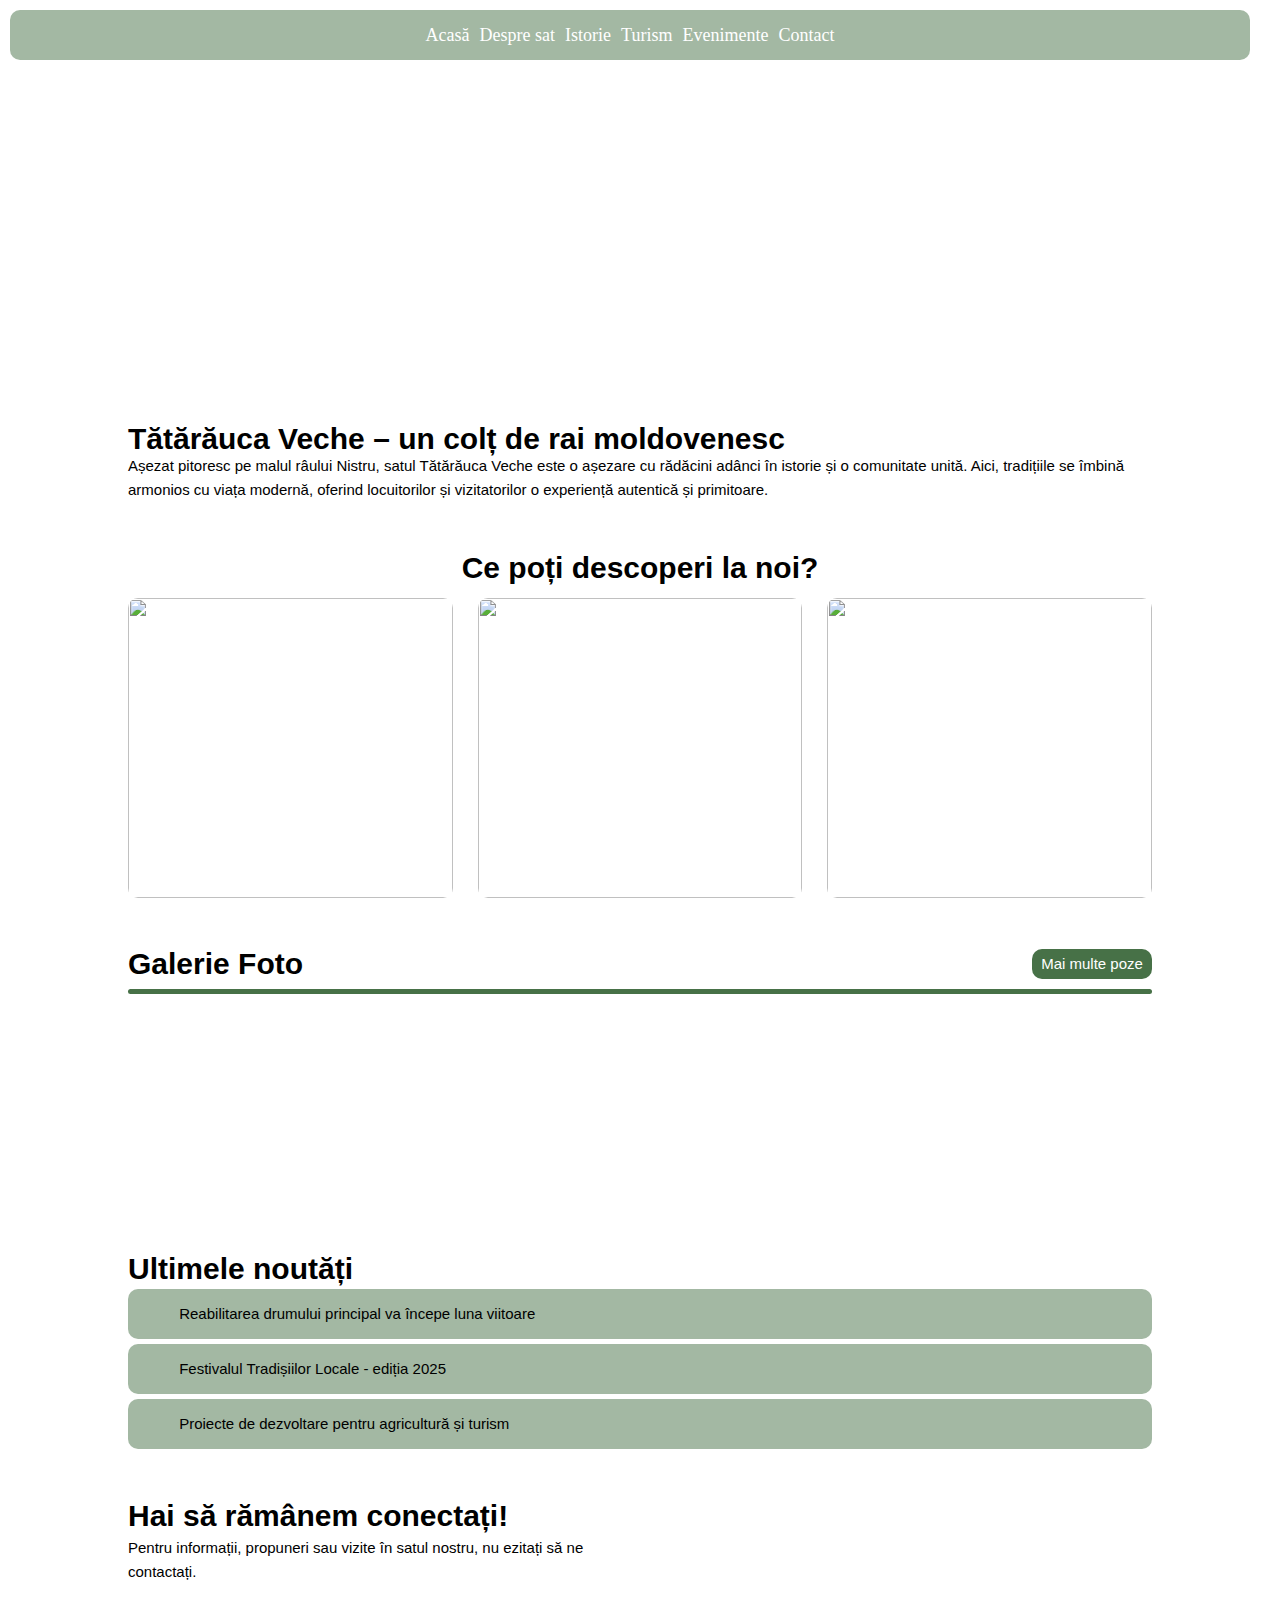
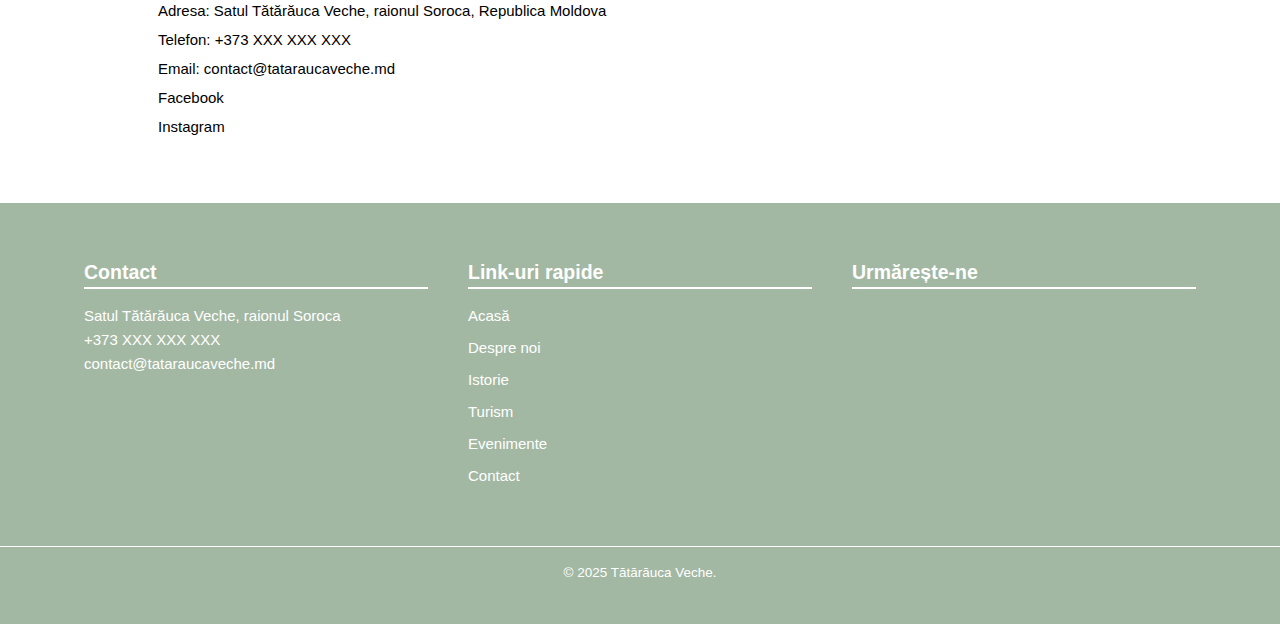
==== index.html @ 6225f048 "Add files via upload" ====
<!DOCTYPE html>
<html lang="en">

<head>
    <meta charset="UTF-8">
    <meta name="viewport" content="width=device-width, initial-scale=1.0">
    <title>Tătărăuca Veche</title>

    <meta name="keywords"
        content="Tătărăuca Veche,web developer, proiecte,  website,website de prezentare, aplicatie" />
    <meta name="description" content="Tătărăuca Veche. Un sat cu tradiție, istorie și peisaje de poveste." />
    <meta name="author" content="Cujba Ruxanda" />
    <meta name="robots" content="index,follow" />

    <script src="https://kit.fontawesome.com/8a1f01fb65.js" crossorigin="anonymous"></script>
    <link rel="stylesheet" href="style.css">
    <script src="js/galerie.js" defer></script>
    <script src="js/hamburgher.js" defer></script>
</head>

<body>
    <nav>
        <div class="lincuri">
            <a href="index.html">Acasă</a>
            <a href="pagini/despre.html">Despre sat</a>
            <a href="pagini/istorie.html">Istorie</a>
            <a href="pagini/turism.html">Turism</a>
            <a href="pagini/evenimente.html">Evenimente</a>
            <a href="pagini/contacte.html">Contact</a>
        </div>
    </nav>

    <i class="icon-meniu fa-solid fa-bars"></i>

    <div class="hamburgher">
        <a href="index.html">Acasă</a>
        <a href="pagini/despre.html">Despre sat</a>
        <a href="pagini/istorie.html">Istorie</a>
        <a href="pagini/turism.html">Turism</a>
        <a href="pagini/evenimente.html">Evenimente</a>
        <a href="pagini/contacte.html">Contact</a>
    </div>
    <header>
        <div class="content">
            <h1>Tătărăuca Veche</h1>
            <p>Un sat cu tradiție, istorie și peisaje de poveste.</p>
        </div>
    </header>
    <main>
        <section class="despre-mic">
            <h1>Tătărăuca Veche – un colț de rai moldovenesc</h1>
            <p>Așezat pitoresc pe malul râului Nistru, satul Tătărăuca Veche este o așezare cu rădăcini adânci în
                istorie și o comunitate unită. Aici, tradițiile se îmbină armonios cu viața modernă, oferind
                locuitorilor și vizitatorilor o experiență autentică și primitoare.</p>
        </section>

        <section class="descoperiri">
            <h2>Ce poți descoperi la noi?</h2>
            <div class="card-group">
                <div class="card">
                    <img src="imagini/tatarauca 1.jpg">
                    <div class="layer"></div>
                    <div class="info">
                        <h3>Natură și peisaje pitorești</h3>
                        <p>Colinele verzi, pădurile și apele liniștite ale Nistrului îți oferă un refugiu perfect din
                            agitația orașului.</p>
                    </div>
                </div>
                <div class="card">
                    <img src="imagini/tatarauca 2.jpg">
                    <div class="layer"></div>
                    <div class="info">
                        <h3>Istorie și tradiții</h3>
                        <p>De la biserici vechi la povești ale localnicilor, descoperă trecutul autentic al satului.</p>
                    </div>
                </div>
                <div class="card">
                    <img src="imagini/tatarauca 3.jpg">
                    <div class="layer"></div>
                    <div class="info">
                        <h3>Evenimente locale</h3>
                        <p>Festivaluri tradiționale, sărbători religioase și târguri cu produse artizanale.</p>
                    </div>
                </div>
            </div>
        </section>

        <section class="mini-poze">
            <div class="text">
                <h2>Galerie Foto</h2>
                <a href="pages/galerie.html">
                    <div class="buton">Mai multe poze</div>
                </a>
            </div>
            <div class="linie"></div>
            <div class="foto">
                <div class="img unu"></div>
                <div class="img doi"></div>
                <div class="img trei"></div>
            </div>
        </section>

        <section class="mini-noutati">
            <h1>Ultimele noutăți</h1>
            <div class="putine-noutati">
                <div class="noutate">
                    <p>Reabilitarea drumului principal va începe luna viitoare</p>
                </div>
                <div class="noutate">
                    <p>Festivalul Tradișiilor Locale - ediția 2025</p>
                </div>
                <div class="noutate">
                    <p>Proiecte de dezvoltare pentru agricultură și turism</p>
                </div>
            </div>
        </section>

        <section class="mini-contacte">
            <div class="text">
                <h1>Hai să rămânem conectați!</h1>
                <p class="paragraf">Pentru informații, propuneri sau vizite în satul nostru, nu ezitați să ne
                    contactați.</p>
                <div class="lincuri">
                    <div class="lincik">
                        <i class="fa-solid fa-location-dot"></i>
                        <p>Adresa: Satul Tătărăuca Veche, raionul Soroca, Republica Moldova</p>
                    </div>
                    <div class="lincik">
                        <i class="fa-solid fa-phone"></i>
                        <p>Telefon: +373 XXX XXX XXX</p>
                    </div>
                    <div class="lincik">
                        <i class="fa-solid fa-envelope"></i>
                        <p>Email: contact@tataraucaveche.md</p>
                    </div>
                    <div class="lincik">
                        <i class="fa-brands fa-facebook"></i>
                        <p>Facebook</p>
                    </div>
                    <div class="lincik">
                        <i class="fa-brands fa-instagram"></i>
                        <p>Instagram</p>
                    </div>
                </div>
            </div>
            <div class="maps">
                <iframe class="harta"
                    src="https://www.google.com/maps/embed?pb=!1m18!1m12!1m3!1d11425.869290821589!2d27.980781533519604!3d48.29729653027212!2m3!1f0!2f0!3f0!3m2!1i1024!2i768!4f13.1!3m3!1m2!1s0x40cccc48eeb75fd9%3A0x123fc415b778c3e!2zVMSDdMSDcsSDdWNhIFZlY2hlLCBNb2xkb3Zh!5e1!3m2!1sen!2s!4v1740412046272!5m2!1sen!2s"
                    style="border:0;" allowfullscreen="" loading="lazy"
                    referrerpolicy="no-referrer-when-downgrade"></iframe>
            </div>
        </section>
    </main>

    <div id="imageModal">
        <button id="prevBtn"><i class="fa-solid fa-chevron-left"></i></button>
        <img id="modalImage" src="" alt="Imagine mare">
        <button id="nextBtn"><i class="fa-solid fa-chevron-right"></i></button>
    </div>

    <footer>
        <div class="footer-container">
            <div class="footer-section">
                <h3>Contact</h3>
                <p>Satul Tătărăuca Veche, raionul Soroca</p>
                <p>+373 XXX XXX XXX</p>
                <p>contact@tataraucaveche.md</p>
            </div>

            <div class="footer-section">
                <h3>Link-uri rapide</h3>
                <ul>
                    <li><a href="index.html">Acasă</a></li>
                    <li><a href="pagini/despre.html">Despre noi</a></li>
                    <li><a href="pagini/istorie.html">Istorie</a></li>
                    <li><a href="pagini/turism.html">Turism</a></li>
                    <li><a href="pagini/evenimente.html">Evenimente</a></li>
                    <li><a href="pagini/contacte.html">Contact</a></li>
                </ul>
            </div>

            <div class="footer-section">
                <h3>Urmărește-ne</h3>
                <div class="social-icons">
                    <a href="#"><i class="fa-brands fa-facebook"></i></a>
                    <a href="#"><i class="fa-brands fa-facebook"></i></a>
                    <a href="#"><i class="fa-brands fa-facebook"></i></a>
                </div>
            </div>
        </div>
        <div class="footer-bottom">
            <p>&copy; 2025 Tătărăuca Veche.</p>
        </div>
    </footer>

</body>

</html>
---- style.css ----
@import url('https://fonts.googleapis.com/css2?family=Inknut+Antiqua:wght@300;400;500;600;700;800;900&display=swap');

* {
    margin: 0;
    padding: 0;
    box-sizing: border-box;
    font-family: Arial, sans-serif;
}

a {
    text-decoration: none;
    color: #000000;
}

i {
    font-size: 20px;
    width: 20px;
    height: 20px;
    text-align: center;
}

body {
    font-family: 'Merriweather', serif;
    line-height: 1.6;
    font-size: 15px;
}

h1,
h2,
h3 {
    font-family: 'Bebas Neue', sans-serif;
    line-height: 1;
    font-size: 30px;
}

nav {
    position: fixed;
    background: #a3b8a3;
    width: calc(100vw - 40px);
    height: 50px;
    display: flex;
    align-items: center;
    justify-content: center;
    border-radius: 10px;
    left: 10px;
    top: 10px;
    z-index: 10;
}

nav .lincuri {
    display: flex;
    align-items: center;
    justify-content: center;
    gap: 10px;
}

nav .lincuri a {
    color: #ffffff;
    font-family: 'Merriweather', serif;
    line-height: 1.6;
    font-size: large;
}

.hamburgher {
    display: none;
}

.icon-meniu {
    position: fixed;
    top: 20px;
    right: 30px;
    font-size: 40px;
    cursor: pointer;
    display: none;
    color: #477147;
}

.hamburgher {
    position: fixed;
    top: 0;
    right: -100%;
    width: 250px;
    height: 100vh;
    background: #a3b8a3;
    display: flex;
    flex-direction: column;
    align-items: center;
    justify-content: center;
    gap: 15px;
    padding: 20px;
    transition: right 0.3s ease-in-out;
    z-index: 100;
    box-shadow: rgba(0, 0, 0, 0.24) 0px 3px 8px;
}

.hamburgher a {
    color: white;
    text-decoration: none;
    font-size: 18px;
}

.hamburgher.activ {
    right: 0;
}

@media (max-width: 768px) {
    nav {
        display: none;
    }

    .icon-meniu {
        display: block;
    }
}

header {
    padding: 10px;
    background-image: url('imagini/images\ \(4\).jpg');
    background-position: center;
    background-size: cover;
    height: 40vh;
}

header .content {
    margin: 7% 10% 0 10%;
    color: #ffffff;
}

header .content h1 {
    font-size: 40px;
}

main {
    margin: 5% 10%;
}


/* despre noi putina informatie */
main section.despre-mic {
    margin-bottom: 5%;
}


/* ce poti descoperi la noi */
main section.descoperiri {
    display: flex;
    flex-direction: column;
    align-items: center;
    justify-content: center;
    text-align: center;
    margin-bottom: 5%;
}

main section.descoperiri h2 {
    margin-bottom: 15px;
}

.card-group {
    display: flex;
    gap: 25px;
    width: 100%;
}

.card {
    width: 100%;
    height: 300px;
    border-radius: 10px;
    overflow: hidden;
    position: relative;
    transition: 0.5s;
    cursor: pointer;
}

.card img {
    width: 100%;
    height: 100%;
    object-fit: cover;
    pointer-events: none;
    transition: 0.5s;
}

.card .layer {
    background: rgba(0, 0, 0, 0.5);
    position: absolute;
    bottom: 0;
    width: 100%;
    height: 100%;
    opacity: 0;
    transition: 0.3s;
}

.card .info {
    position: absolute;
    bottom: -50%;
    padding: 15px;
    opacity: 0;
    transition: 0.5s bottom, 1.75s opacity;
}

.card:hover {
    transform: scale(1.05);
    color: #ffffff;
}

.card:hover .layer {
    opacity: 1;
}

.card:hover .info {
    bottom: 20%;
    opacity: 1;

}

.info h3 {
    color: #ffffff;
    line-height: 20px;
    font-size: 20px;
}

.info p {
    font-size: 10px;
    margin-top: 3px;
}

.card-group:hover .card:not(:hover) {
    filter: blur(5px);
}


/* putine poze */
main section.mini-poze {
    display: flex;
    flex-direction: column;
    align-items: center;
    justify-content: center;
}

main section.mini-poze .text {
    display: flex;
    flex-direction: row;
    align-items: center;
    justify-content: space-between;
    width: 100%
}

main section.mini-poze .text .buton {
    background-color: #477147;
    color: #ffffff;
    width: 120px;
    height: 30px;
    display: flex;
    justify-content: center;
    align-items: center;
    text-align: center;
    border-radius: 10px;
    text-decoration: none;
    transition: background-color 0.3s ease, box-shadow 0.3s ease, opacity 0.3s ease;
}

main section.mini-poze .text .buton:hover {
    background-color: transparent;
    border: 2px solid #477147;
    opacity: 0.9;
    color: #333333;
}

main section.mini-poze .linie {
    width: 100%;
    height: 5px;
    background-color: #477147;
    border-radius: 10px;
    margin: 10px 0;
}

main section.mini-poze .foto {
    display: flex;
    flex-direction: row;
    align-items: center;
    justify-content: space-between;
    gap: 10px;
    width: 100%;
}

main section.mini-poze .foto .img {
    width: 100%;
    height: 200px;
    border-radius: 18px;
    margin-bottom: 50px;
    background-size: cover;
    background-position: center;
}

main section.mini-poze .foto .img.unu {
    background-image: url('imagini/tatarauca\ 4.jpg');
}

main section.mini-poze .foto .img.doi {
    background-image: url('imagini/tatarauca\ 5.jpg');
}

main section.mini-poze .foto .img.trei {
    background-image: url('imagini/tatarauca\ 6.jpg');
}

main section.mini-noutati {
    margin-bottom: 5%;
    display: flex;
    flex-direction: column;
    gap: 5px;
}

main section.mini-noutati .putine-noutati {
    display: flex;
    flex-direction: column;
    align-items: start;
    justify-content: center;
    gap: 5px;
}

main section.mini-noutati .putine-noutati .noutate {
    background-color: #a3b8a3;
    width: 100%;
    height: 50px;
    display: flex;
    flex-direction: column;
    justify-content: center;
    align-items: start;
    padding-left: 5%;
    border-radius: 10px;
}


/* hai sa ramanem contactati */
main section.mini-contacte {
    display: flex;
    flex-direction: row;
    width: 100%;
}

main section.mini-contacte .text {
    display: flex;
    flex-direction: column;
    gap: 5px;
    width: 50%;
}

main section.mini-contacte .text p.paragraf {
    margin-bottom: 10px;
}

main section.mini-contacte .lincuri {
    display: flex;
    flex-direction: column;
    gap: 5px;
}

main section.mini-contacte .lincuri .lincik {
    display: flex;
    flex-direction: row;
    align-items: center;
    justify-content: start;
    gap: 10px;
}

main section.mini-contacte .lincuri .lincik i {
    color: #a3b8a3;
}

.maps {
    width: 50%;
}

.maps .harta {
    width: 100%;
    height: 100%;
}


/* footer */
footer {
    background-color: #a3b8a3;
    color: white;
    padding: 40px 0;
    font-family: Arial, sans-serif;
}

.footer-container {
    display: flex;
    justify-content: space-around;
    flex-wrap: wrap;
    width: 90%;
    margin: auto;
}

.footer-section {
    flex: 1;
    min-width: 200px;
    margin: 20px;
}

.footer-section h3 {
    font-size: 1.3em;
    margin-bottom: 15px;
    border-bottom: 2px solid #ffffff;
    padding-bottom: 5px;
}

.footer-section p,
.footer-section ul,
.footer-section a {
    font-size: 1em;
    line-height: 1.6;
    color: white;
    text-decoration: none;
}

.footer-section ul {
    list-style: none;
    padding: 0;
}

.footer-section ul li {
    margin-bottom: 8px;
}

.footer-section ul li a:hover {
    text-decoration: underline;
    color: #ffffff;
}

.social-icons a {
    display: inline-block;
    margin-right: 10px;
}

.social-icons img {
    width: 30px;
    height: 30px;
}

.footer-bottom {
    text-align: center;
    margin-top: 30px;
    font-size: 0.9em;
    border-top: 1px solid #ffffff;
    padding-top: 15px;
}




/* DESPRE SAT */

/* introducere */
main section.introducere {
    margin-bottom: 5%;
}


/* un colt de liniste pe malul nistrului */
main section.localizare {
    background-color: #a3b8a3;
    border-radius: 10px;
    padding: 10px;
    color: #ffffff;
    margin-bottom: 5%;
}

main section.localizare .coordonate {
    margin-top: 10px;
    display: flex;
    flex-direction: column;
    align-items: start;
    justify-content: center;
    gap: 5px;
}

main section.localizare .coordonate a {
    color: #ffffff;
}

main section.localizare .coordonate .cord {
    display: flex;
    flex-direction: row;
    align-items: center;
    justify-content: center;
    gap: 10px;
}


/* comunitate */
main section.comunitate {
    margin-bottom: 5%;
    display: flex;
    flex-direction: row;
    width: 100%;
    gap: 10px;
}

main section.comunitate .txt {
    width: 50%;
    text-align: end;
    margin: 30px;
}

main section.comunitate .txt h1 {
    margin-bottom: 10px;
}

main section.comunitate .statistici {
    width: 50%;
    height: 300px;
    background-image: url('imagini/tatarauca\ 7.jpg');
    background-position: center;
    background-size: cover;
    border-radius: 10px;
    padding: 7% 10px 0 10px;
    color: #ffffff;
    text-align: center;
    cursor: pointer;
    position: relative;
    overflow: hidden;
    z-index: 1;
}

main section.comunitate .statistici::after {
    content: "";
    position: absolute;
    top: 0;
    left: 0;
    width: 100%;
    height: 100%;
    background: rgba(0, 0, 0, 0);
    transition: all 0.5s ease-in-out;
    border-radius: 10px;
    z-index: -1;
}

main section.comunitate .statistici:hover::after {
    background: rgba(0, 0, 0, 0.3);
}

main section.comunitate .statistici .ascuns {
    opacity: 0;
    max-height: 0;
    overflow: hidden;
    transition: opacity 0.5s ease, max-height 0.5s ease;
    position: relative;
    z-index: 2;
}

main section.comunitate .statistici:hover .ascuns {
    text-align: center;
    opacity: 1;
    max-height: 500px;
    color: #ffffff;
}

main section.comunitate .statistici .ascuns p span {
    color: #64ff61;
}



/* economie */
main section.economie {
    margin-bottom: 5%;
    display: flex;
    flex-direction: row;
    width: 100%;
    gap: 10px;
}

main section.economie .domenii {
    width: 50%;
    height: 300px;
    background-image: url('imagini/tatarauca\ 8.jpg');
    background-position: center;
    background-size: cover;
    border-radius: 10px;
    padding: 7% 10px 0 10px;
    color: #ffffff;
    text-align: center;
    cursor: pointer;
    position: relative;
    overflow: hidden;
    z-index: 1;
}

main section.economie .domenii::after {
    content: "";
    position: absolute;
    top: 0;
    left: 0;
    width: 100%;
    height: 100%;
    background: rgba(0, 0, 0, 0);
    transition: all 0.5s ease-in-out;
    border-radius: 10px;
    z-index: -1;
}

main section.economie .domenii:hover::after {
    background: rgba(0, 0, 0, 0.3);
}

main section.economie .domenii .ascuns {
    opacity: 0;
    max-height: 0;
    overflow: hidden;
    transition: opacity 0.5s ease, max-height 0.5s ease;
    position: relative;
    z-index: 2;
}

main section.economie .domenii:hover .ascuns {
    text-align: center;
    opacity: 1;
    max-height: 500px;
    color: #ffffff;
}

main section.economie .txt {
    width: 50%;
    margin: 30px
}

main section.economie .txt h1 {
    margin-bottom: 10px;
}


/* Invatamant si cultura pentru viitor */
main section.educatie {
    margin-bottom: 5%;
}

main section.educatie .link {
    margin-top: 10px;
    width: 100%;
    height: auto;
    display: flex;
    flex-direction: row;
    align-items: center;
    justify-content: space-between;
    margin-bottom: 50px;
    gap: 20px;
}

main section.educatie .link .rel {
    background-color: #a3b8a3;
    width: 50%;
    height: 300px;
    display: flex;
    flex-direction: row;
    justify-content: space-around;
    align-items: center;
    cursor: pointer;
}

main section.educatie .link .rel .infor {
    display: flex;
    flex-direction: column;
    align-items: start;
    gap: 5px;
    padding-left: 20px;
    position: relative;
}

main section.educatie .link .rel .infor p {
    font-family: "Iika", serif;
    font-weight: 800;
    font-style: normal;
    font-size: 17px;
    z-index: 1;
}

main section.educatie .link .rel .infor h1 {
    font-family: serif;
    font-weight: 800;
    font-style: normal;
    line-height: 40px;
    font-size: 28px;
    z-index: 1;
}

main section.educatie .link .rel .infor h1.text {
    font-size: 25px;
    width: 400px;
    z-index: 1;
    line-height: 25px;
}

main section.educatie .link .rel .infor button {
    background-color: #ffffff;
    border: none;
    width: 100px;
    height: 30px;
    border-radius: 15px;
    cursor: pointer;
    z-index: 1;
}

main section.educatie .link .rel .infor button p {
    font-family: serif;
    font-weight: 800;
    font-size: 15px;
    margin-top: -4px;
}

main section.educatie .link .rel .image-container {
    position: relative;
    width: 500px;
    height: 300px;
    overflow: hidden;
    transition: 1s ease-in-out;
    margin-left: -170px;
}

main section.educatie .link .rel .image-container img {
    width: 100%;
    height: 100%;
    object-fit: cover;
    clip-path: polygon(0 0, 100% 0, 100% 100%, 40% 100%);
}

main section.educatie .link .rel:hover .image-container {
    margin-left: -300px;
}



main section.viata .container {
    display: flex;
    flex-direction: column;
    gap: 10px;
}

main section.viata .container .box {
    width: 100%;
    min-height: 50px;
    background-color: transparent;
    border: 5px solid #a3b8a3;
    display: flex;
    flex-direction: column;
    align-items: center;
    justify-content: center;
    cursor: pointer;
    border-radius: 10px;
    text-align: center;
    font-weight: bold;
    transition: background 0.3s;
}

main section.viata .container .box:hover {
    background-color: #a3b8a3;
}

main section.viata .imagine {
    display: none;
    margin-top: 20px;
    text-align: center;
}

main section.viata .imagine img {
    width: 120px;
    height: auto;
    margin: 5px;
    border-radius: 5px;
}


/* ISTORIE */

/* origini si primele asezari */
main section.origine {
    margin-bottom: 5%;
    display: flex;
    flex-direction: row;
    justify-content: center;
    align-items: center;
    gap: 20px;
}

main section.origine .contain.x1 {
    text-align: end;
}

main section.origine .linie {
    width: 20px;
    height: 150px;
    background: #477147;
    border-radius: 10px;
}


/* dezvoltarea comunitatii */
main section.dezv-comun {
    margin-bottom: 5%;
}

main section.dezv-comun .contente {
    display: flex;
    flex-direction: row;
    justify-content: center;
    align-items: center;
    gap: 40px;
}

main section.dezv-comun .contente .text {
    width: 50%;
}

main section.dezv-comun .contente img {
    width: 50%;
    height: 200px;
    object-fit: cover;
    object-position: center;
    border-radius: 10px;
}


/* legenda satului */
main section.legenda {
    margin-bottom: 5%;
}

main section.legenda .poze {
    max-width: 100%;
    overflow: hidden;
    display: flex;
    flex-wrap: wrap;
    gap: 10px;
}

main section.legenda .poze img {
    transition: transform 0.3s ease, box-shadow 0.3s ease;
    cursor: pointer;
    max-width: 190px;
    height: 190px;
    object-fit: cover;
    object-position: center;
    border-radius: 10px;
}

/* biserica */
main section.biserica {
    margin-bottom: 5%;
}

main section.biserica .poze {
    max-width: 100%;
    overflow: hidden;
    display: flex;
    flex-wrap: wrap;
    gap: 10px;
}

main section.biserica .poze img {
    transition: transform 0.3s ease, box-shadow 0.3s ease;
    cursor: pointer;
    width: 190px;
    height: 190px;
    object-fit: cover;
    object-position: center;
    border-radius: 10px;
}


/* scoala */
main section.scoala {
    margin-bottom: 5%;
}

main section.scoala .poze {
    max-width: 100%;
    overflow: hidden;
    display: flex;
    flex-wrap: wrap;
    gap: 10px;
}

main section.scoala .poze img {
    transition: transform 0.3s ease, box-shadow 0.3s ease;
    cursor: pointer;
    max-width: 190px;
    height: 190px;
    object-fit: cover;
    object-position: center;
    border-radius: 10px;
}

/* personalitati */
main section.personalitati {
    margin-bottom: 5%;
    display: flex;
    flex-direction: column;
    gap: 10px;
}

main section.personalitati .personalit {
    display: flex;
    flex-wrap: wrap;
    gap: 5%;
    text-align: center;
    justify-content: center;
    align-items: center;
}

main section.personalitati .personalit img {
    width: 200px;
    height: 200px;
    object-fit: cover;
    object-position: center;
    border-radius: 50%;
}

/* TURISM */

/* introducere */
main section.introducere {
    margin-bottom: 5%;
}


/* un colt de rai pe malul nistrului */
main section.natura {
    margin-bottom: 5%;
}

main section.natura .atractii {
    display: flex;
    flex-direction: column;
    gap: 5px;
    margin-top: 10px;
    width: 100%;
}

main section.natura .atractii .cont {
    display: grid;
    grid-template-columns: repeat(2, 1fr);
    gap: 10px;
}

main section.natura .atractii .container {
    background-color: #a3b8a3;
    border-radius: 10px;
    height: 200px;
    padding: 20px;
    text-align: center;
    display: flex;
    flex-direction: column;
    justify-content: center;
    align-items: center;
    color: #ffffff;
    cursor: pointer;
    position: relative;
    overflow: hidden;
}

main section.natura .atractii .container::after {
    content: "";
    position: absolute;
    top: 0;
    left: 0;
    right: 0;
    bottom: 0;
    background: transparent;
    opacity: 0;
    transition: opacity 0.7s ease-in-out;
}

main section.natura .atractii .container.dealul-dragutei:hover::after {
    background: url('imagini/biserica\ 1.jpg') center/cover no-repeat;
    opacity: 1;
}

main section.natura .atractii .container.izvor:hover::after {
    background: url('imagini/biserica\ 1.jpg') center/cover no-repeat;
    opacity: 1;
}

main section.natura .atractii .container.maetonium:hover::after {
    background: url('imagini/biserica\ 1.jpg') center/cover no-repeat;
    opacity: 1;
}

main section.natura .atractii .container.case:hover::after {
    background: url('imagini/biserica\ 1.jpg') center/cover no-repeat;
    opacity: 1;
}

main section.natura .atractii .container.fantani:hover::after {
    background: url('imagini/biserica\ 1.jpg') center/cover no-repeat;
    opacity: 1;
}

main section.natura .atractii .container * {
    position: relative;
    z-index: 2;
}



/* calatorie prin trecut */
main section.obiective {
    margin-bottom: 5%;
}

main section.obiective .obiect-istorice {
    display: flex;
    flex-direction: column;
    gap: 5px;
    margin-top: 10px;
    width: 100%;
}

main section.obiective .obiect-istorice .divcik {
    background-color: #a3b8a3;
    border-radius: 10px;
    height: 200px;
    display: flex;
    display: flex;
    justify-content: space-between;
    width: 100%;
}

main section.obiective .obiect-istorice .divcik p {
    margin: 20px;
    width: 50%;
}

main section.obiective .obiect-istorice .divcik img {
    width: 50%;
    height: 200px;
    border-radius: 0 10px 10px 0;
    object-fit: cover;
    object-position: center;
}

main section.obiective .obiect-istorice .divcik img.left {
    border-radius: 10px 0 0 10px;
}


/* traditii si obiceiuri locale */
main section.traditii {
    margin-bottom: 5%;
}

main section.traditii .sarbatori {
    display: flex;
    flex-direction: column;
    gap: 10px;
    margin-top: 10px;
    width: 100%;
}

main section.traditii .sarbatori .divcik p span {
    color: #477147;
    font-weight: 800;
}

main section.traditii .sarbatori .divcik .imag {
    width: 100%;
}

main section.traditii .sarbatori .divcik .imag img {
    width: auto;
    height: 100px;
    border-radius: 10px;
}


/* activitati pentru turisti */
main section.activitati {
    margin-bottom: 5%;
}

main section.activitati .activit {
    display: flex;
    flex-direction: column;
    gap: 10px;
    margin-top: 10px;
    width: 100%;
}

main section.activitati .activit .box .fa-check {
    margin-right: 5px;
    color: #477147;
}


/* cazare si gazduire */
main section.cazare {
    margin-bottom: 5%;
}

main section.cazare .gazduire {
    margin-top: 10px;
}

main section.cazare img {
    width: 200px;
    height: 150px;
    border-radius: 10px;
    object-fit: cover;
    object-position: center;
}

main section.cazare .gastronomie {
    margin-top: 10px;
}

main section.cazare .gastronomie .meniu {
    display: flex;
    flex-direction: column;
    gap: 10px;
    margin-top: 10px;
}

main section.cazare .gastronomie .meniu p span {
    color: #477147;
    font-weight: 800;
}





/* EVENIMENTE */
main section.evenimente {
    margin-bottom: 5%;
}

main section.evenimente .evenim {
    background-color: #a3b8a3;
    padding: 20px;
    border-radius: 10px;
    color: #ffffff;
    margin-bottom: 5%;
}

main section.evenimente .evenim .poze {
    max-width: 100%;
    overflow: hidden;
    display: flex;
    flex-wrap: wrap;
    gap: 10px;
}

main section.evenimente .evenim .poze img {
    transition: transform 0.3s ease, box-shadow 0.3s ease;
    cursor: pointer;
    width: 180px;
    height: 180px;
    object-fit: cover;
    object-position: center;
    border-radius: 10px;
}



/* CONTACTE */

/* date de contact */
section.date .la-mobil {
    display: none;
}

section.date .sect {
    display: block;
}

section.date {
    display: flex;
    flex-direction: row;
    align-items: center;
    justify-content: center;
    gap: 20px;
    margin-bottom: 5%;
}

section.date .sect.unu .info {
    display: flex;
    flex-direction: row;
    justify-content: end;
    text-align: end;
}

section.date .sect.unu .info .text {
    margin-right: 10px;
    margin-bottom: 20px;
    color: #333333;
}

section.date .sect.unu .info .text h2 {
    font-family: serif;
    font-weight: 800;
    font-style: normal;
    font-size: 15px;
    margin-bottom: -5px;
}

section.date .sect.unu .info .text p {
    font-family: "Inter", sans-serif;
    font-optical-sizing: auto;
    font-weight: 800;
    font-style: normal;
    font-size: 13px;
}

section.date .sect.unu .info .logo {
    width: 70px;
    height: 70px;
    background-color: #a3b8a3;
    display: flex;
    align-items: center;
    justify-content: center;
    border-radius: 50%;
}

section.date .sect .info {
    display: flex;
    flex-direction: row-reverse;
    justify-content: start;
    text-align: start;
    max-height: 91.6px;
}

section.date .sect .info .text {
    margin-right: 10px;
    margin-left: 10px;
    margin-bottom: 40px;
    margin-top: 40px;
    color: #333333;
}

section.date .sect .info .text h2 {
    font-size: 15px;
    margin-bottom: -5px;
}

section.date .sect .info .logo {
    width: 70px;
    height: 70px;
    background-color: #a3b8a3;
    display: flex;
    align-items: center;
    justify-content: center;
    border-radius: 50%;
    margin-top: 20px;
}

/* trimite mesaj */
section.contactare {
    display: flex;
    justify-content: center;
    margin-bottom: 5%;
}

.contact-conteiner {
    display: flex;
    align-items: center;
    justify-content: space-evenly;
}

.contact-left,
.celula-poza {
    margin: 0 1.25rem;
    padding: 0px;
}

.celula-poza {
    background-image: url('imagini/images (4).jpg');
    background-size: cover;
    background-position: center;
    width: 400px;
    height: 500px;
    border-radius: 10px;
}

.contact-left {
    display: flex;
    flex-direction: column;
    align-items: start;
    gap: 1.25rem;
}

.contact-left-title h2 {
    font-family: serif;
    font-weight: 800;
    font-style: normal;
    font-size: 30px;
    margin-bottom: -15px;
    display: inline-block;
    position: relative;
    color: #333333;
}

.contactare input,
textarea {
    width: 400px;
    height: 50px;
    border: none;
    outline: none;
    padding-left: 25px;
    font-weight: 500;
    color: #666666;
    background-color: #e6e6e6;
    border-radius: 50px;
}

textarea {
    width: 400px;
    height: 140px;
    padding-top: 15px;
    border-radius: 1.25rem;
}

.button {
    padding: 12px 24px;
    font-size: 16px;
    font-family: 'Arial', sans-serif;
    font-weight: bold;
    background-color: #a3b8a3;
    color: #ffffff;
    border: 2px solid #a3b8a3;
    border-radius: 10px;
    cursor: pointer;
    text-align: center;
    transition: all 0.3s ease;
}

.button:hover {
    background-color: #a3b8a3;
    border-color: #a3b8a3;
    transform: scale(1.05);
}

.button:focus {
    outline: none;
}

.button:active {
    background-color: #a3b8a3;
    transform: scale(1);
}

p.infor-facturare {
    display: flex;
    justify-content: center;
    align-items: center;
    text-align: center;
    font-size: 20px;
    margin: 0 22%;
    margin-top: 40px;
}

/* Găsiți-ne pe Google Maps */
main section.maps {
    margin-bottom: 5%;
}

section.maps h1 {
    margin-bottom: 10px;
}

section.maps .harta {
    width: 200%;
    height: 500px;
}



/* PENTRU POZE */

#imageModal {
    display: none;
    position: fixed;
    top: 0;
    left: 0;
    width: 100%;
    height: 100%;
    background-color: rgba(0, 0, 0, 0.9);
    z-index: 9999;
    justify-content: center;
    align-items: center;
}

#imageModal img {
    max-width: 80%;
    max-height: 80%;
    min-width: 400px;
    border-radius: 10px;
    animation: fadeIn 0.3s ease;
}

#imageModal button {
    width: 50px;
    height: 50px;
    position: absolute;
    top: 50%;
    transform: translateY(-50%);
    background: rgba(255, 255, 255, 0.7);
    border: none;
    font-size: 2rem;
    padding: 10px;
    cursor: pointer;
    border-radius: 50%;
    transition: background-color 0.3s ease;
    display: flex;
    align-items: center;
    justify-content: center;
    align-items: center;
}

#prevBtn {
    left: 20px;
}

#nextBtn {
    right: 20px;
}

#imageModal button:hover {
    background-color: rgba(255, 255, 255, 0.9);
}

/* Animare */
@keyframes fadeIn {
    from {
        opacity: 0;
    }

    to {
        opacity: 1;
    }
}


.poze img {
    transition: transform 0.3s ease, box-shadow 0.3s ease;
    cursor: pointer;
}



@media (max-width: 900px) {

    /* invatamant si cultura pentru viitor */
    main section.educatie .link {
        flex-direction: column;
    }

    main section.educatie .link .rel {
        width: 100%;
        height: 200px;
    }

    main section.educatie .link .rel .image-container {
        height: 200px;
    }


    /* ISTORIE */

    /* origini si primele asezari */
    main section.origine {
        margin-bottom: 5%;
        display: flex;
        flex-direction: column;
        justify-content: center;
        align-items: center;
        gap: 10px;
    }

    main section.origine .contain.x1 {
        text-align: start;
    }

    main section.origine .linie {
        width: 100%;
        height: 5px;
    }


    /* dezvoltarea comunitatii */
    main section.dezv-comun .contente {
        gap: 10px;
        flex-direction: column;
    }

    main section.dezv-comun .contente .text {
        width: 100%;
    }

    main section.dezv-comun .contente img {
        width: 100%;
        height: 200px;
    }


    /* legenda satului */
    main section.legenda .poze img {
        width: 100px;
        height: 100px;
    }


    /* biserica */
    main section.biserica .poze img {
        width: 100px;
        height: 100px;
    }


    /* scoala */
    main section.scoala .poze img {
        width: 100px;
        height: 100px;
    }



    main section.personalitati .personalit img {
        width: 100px;
        height: 100px;
    }


    /* EVENIMENTE */
    main section.evenimente .evenim .poze {
        gap: 5px;
    }

    main section.evenimente .evenim .poze img {
        width: 100px;
        height: 100px;
    }


    /* trimite mesaj */
    .contact-conteiner {
        display: flex;
        flex-direction: column;
        align-items: center;
        justify-content: space-evenly;
    }

    .celula-poza {
        display: none;
    }


    /* mapa */
    section.maps .harta {
        width: 100%;
        height: 300px;
    }

}





@media (max-width: 800px) {
    header .content {
        margin-top: 70px;
    }





    section.date .sect {
        display: none;
    }

    section.date .la-mobil {
        display: block;
    }

    section.date .la-mobil {
        display: flex;
        flex-direction: column;
        align-items: start;
        justify-content: center;
        margin-top: 10px;
        gap: 10px;
    }

    section.date .la-mobil .info {
        display: flex;
        flex-direction: row-reverse;
        justify-content: center;
        align-items: center;
        gap: 10px;
    }

    section.date .la-mobil .info .text {
        margin: 5% 0;
    }

    section.date .la-mobil .info .text h2 {
        font-size: 15px;
    }

    section.date .la-mobil .info .text p {
        font-size: 10px;
        color: #000000;
    }

    section.date .la-mobil .info .logo {
        width: 50px;
        height: 50px;
        background-color: #a3b8a3;
        display: flex;
        align-items: center;
        justify-content: center;
        border-radius: 50%;
    }
}



@media (max-width: 500px) {
    body {
        font-size: 10px;
    }

    h1,
    h2,
    h3 {
        font-size: 20px;
    }

    main section {
        margin-bottom: 10% !important;
    }



    /* ce poti descoperi la noi */
    .card {
        height: 100px;
    }

    .info h3 {
        color: #ffffff;
        font-family: serif;
        font-weight: 400;
        line-height: 15px;
        font-size: 15px;
    }

    .info p {
        font-size: 5px;
        margin-top: 3px;
    }

    .card .info {
        padding: 0 5px;
    }



    /* putine poze */
    main section.mini-poze .foto .img {
        height: 100px;
    }


    /* hai sa ramanem conectati */
    main section.mini-contacte {
        flex-direction: column;
    }

    main section.mini-contacte .text {
        width: 100%;
    }

    .maps {
        width: 100%;
    }


    /* DESPRE NOI */

    /* comunitate */

    main section.comunitate .txt,
    main section.economie .txt {
        margin: 5% 0;
    }

    main section.comunitate .statistici,
    main section.economie .domenii {
        height: 200px;
    }


    /* viata simpla de la sat */
    main section.viata .imagine img {
        height: 100px;
    }



    /* ISTORIE */

    /* dezvoltarea comunitatii */
    main section.dezv-comun .contente {
        gap: 10px;
    }

    main section.dezv-comun .contente .text {
        width: 100%;
    }

    main section.dezv-comun .contente img {
        width: 100%;
        height: 200px;
    }


    /* legenda satului */
    main section.legenda .poze img {
        width: 100px;
        height: 100px;
    }


    /* biserica */
    main section.biserica .poze img {
        width: 100px;
        height: 100px;
    }


    /* scoala */
    main section.scoala .poze img {
        width: 100px;
        height: 100px;
    }


    /* TURISM */

    /* traditii si obiceiuri locale */
    main section.traditii .sarbatori .divcik .imag img {
        width: 100px;
    }


    /* cazare si gastronomie */
    main section.cazare img {
        width: 100px;
        height: 100px;
        border-radius: 10px;
        object-fit: cover;
        object-position: center;
    }


    /* CONTACTE */
    section.date .sect {
        display: none;
    }

    section.date .la-mobil {
        display: block;
    }

    section.date .la-mobil {
        display: flex;
        flex-direction: column;
        align-items: start;
        justify-content: center;
        margin-top: 10px;
        gap: 10px;
    }

    section.date .la-mobil .info {
        display: flex;
        flex-direction: row-reverse;
        justify-content: center;
        align-items: center;
        gap: 10px;
    }

    section.date .la-mobil .info .text {
        margin: 5% 0;
    }

    section.date .la-mobil .info .text p {
        font-size: 10px;
        color: #000000;
    }

    section.date .la-mobil .info .logo {
        width: 70px;
        height: 70px;
        background-color: #a3b8a3;
        display: flex;
        align-items: center;
        justify-content: center;
        border-radius: 50%;
    }



    /* trimite mesaj */
    .contact-conteiner {
        display: flex;
        flex-direction: column;
        align-items: center;
        justify-content: space-evenly;
    }

    .celula-poza {
        display: none;
    }


    /* mapa */
    section.maps .harta {
        width: 100%;
        height: 300px;
    }
}
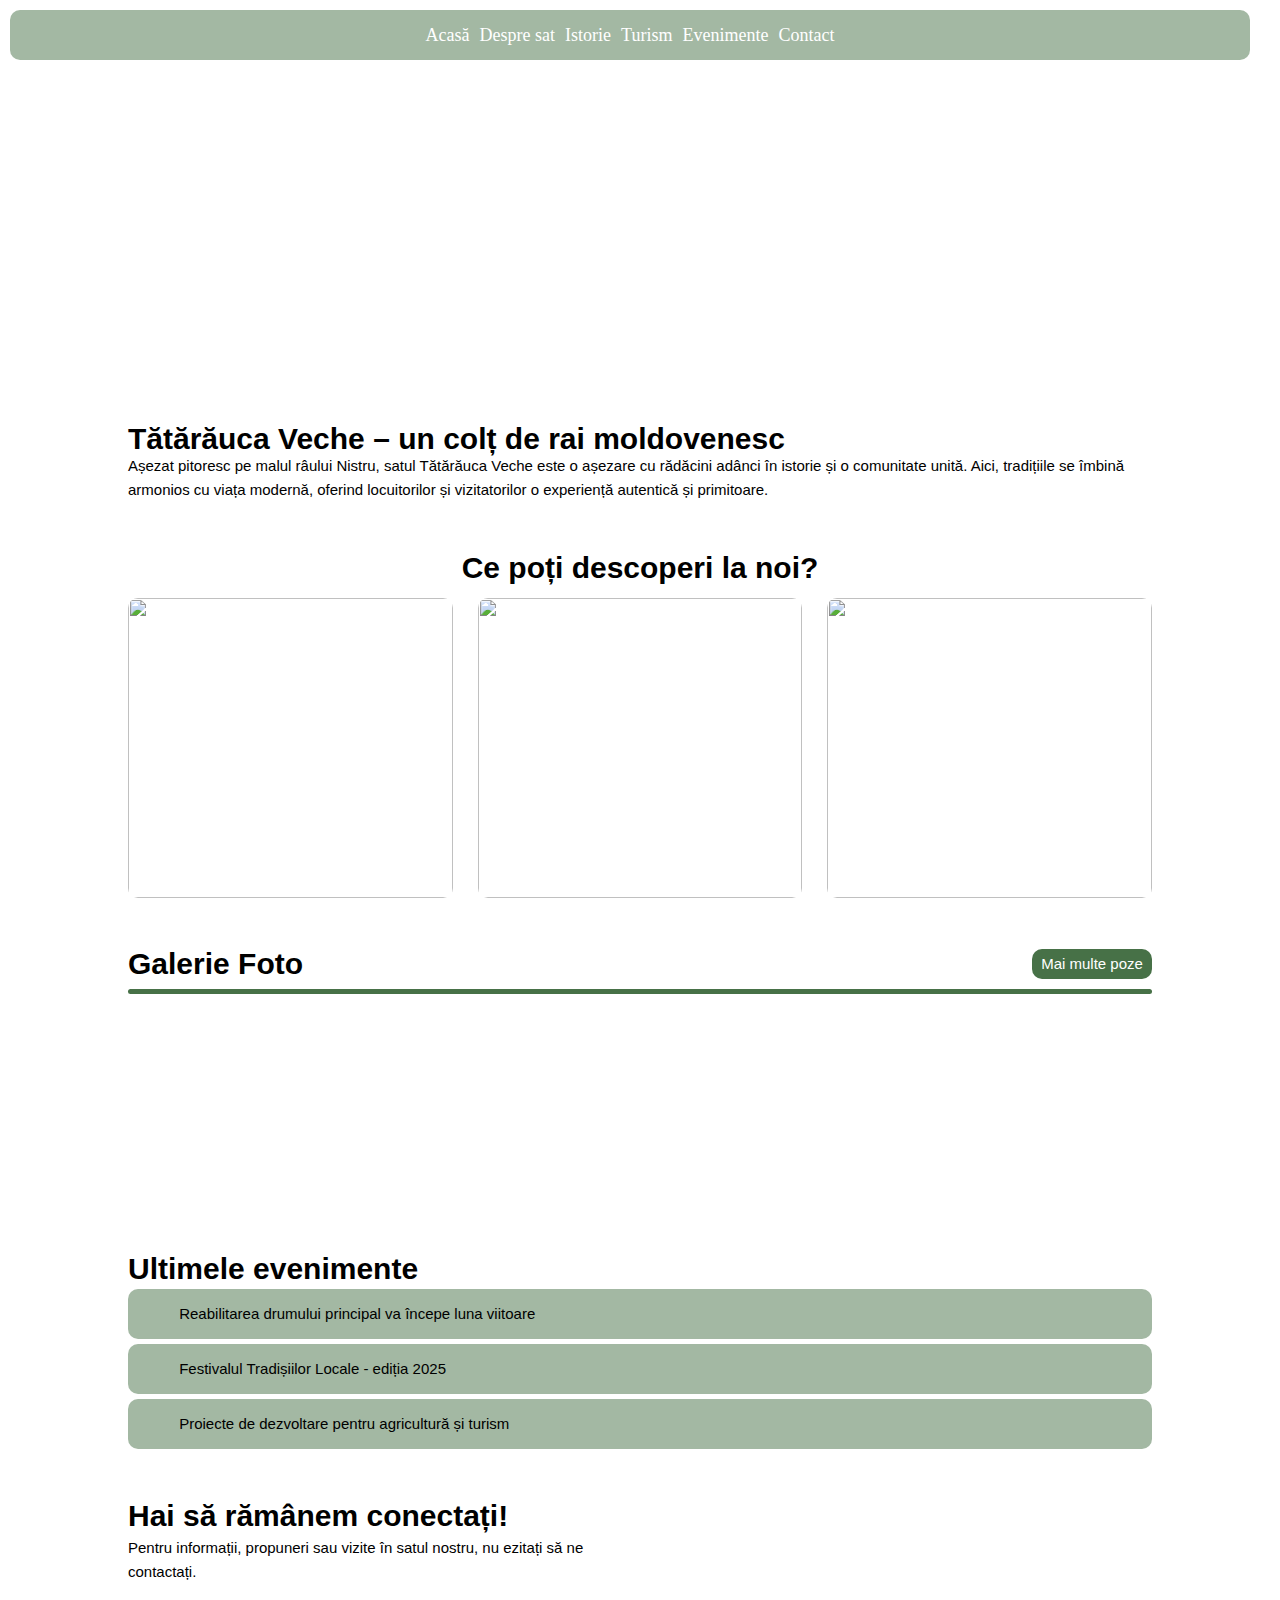
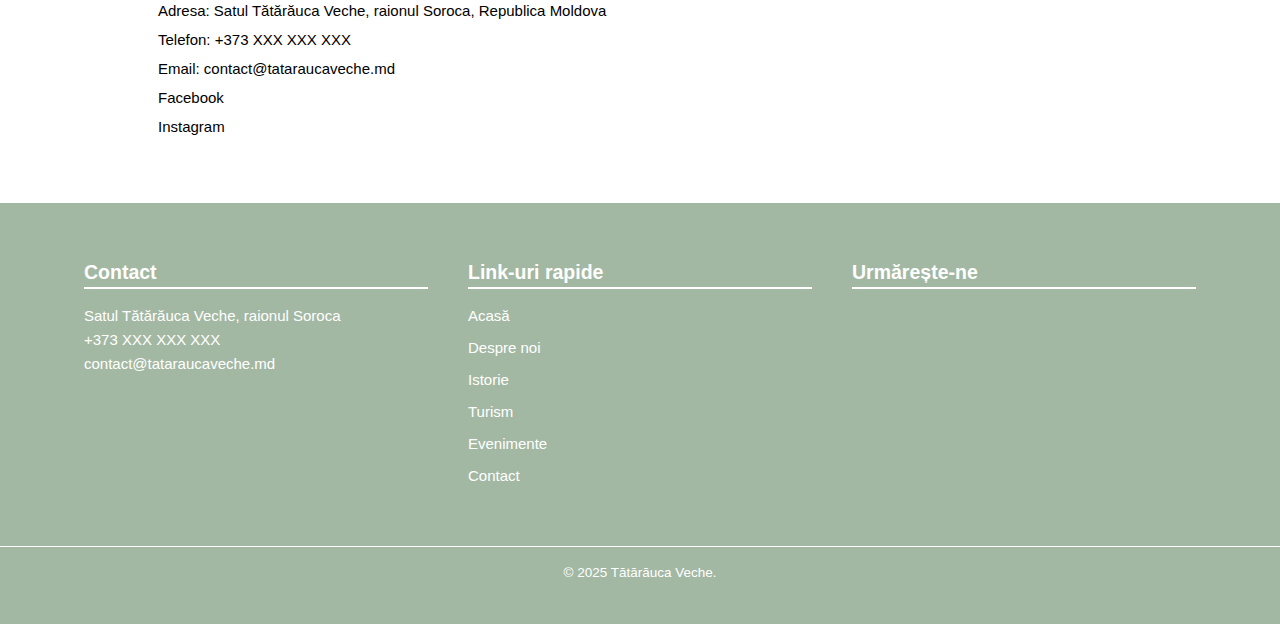
==== commit 1d469f5a: "Add files via upload" ====
--- a/index.html
+++ b/index.html
@@ -101,7 +101,7 @@
         </section>
 
         <section class="mini-noutati">
-            <h1>Ultimele noutăți</h1>
+            <h1>Ultimele evenimente</h1>
             <div class="putine-noutati">
                 <div class="noutate">
                     <p>Reabilitarea drumului principal va începe luna viitoare</p>
--- a/style.css
+++ b/style.css
@@ -972,12 +972,12 @@
 }
 
 main section.natura .atractii .container.dealul-dragutei:hover::after {
-    background: url('imagini/biserica\ 1.jpg') center/cover no-repeat;
+    background: url('imagini/dealul\ dragutei.jpg') center/cover no-repeat;
     opacity: 1;
 }
 
 main section.natura .atractii .container.izvor:hover::after {
-    background: url('imagini/biserica\ 1.jpg') center/cover no-repeat;
+    background: url('imagini/la\ izvor.jpg') center/cover no-repeat;
     opacity: 1;
 }
 
@@ -987,12 +987,12 @@
 }
 
 main section.natura .atractii .container.case:hover::after {
-    background: url('imagini/biserica\ 1.jpg') center/cover no-repeat;
+    background: url('imagini/casa.jpg') center/cover no-repeat;
     opacity: 1;
 }
 
 main section.natura .atractii .container.fantani:hover::after {
-    background: url('imagini/biserica\ 1.jpg') center/cover no-repeat;
+    background: url('imagini/fantana.jpg') center/cover no-repeat;
     opacity: 1;
 }
 
@@ -1067,9 +1067,11 @@
 }
 
 main section.traditii .sarbatori .divcik .imag img {
-    width: auto;
+    width: 150px;
     height: 100px;
     border-radius: 10px;
+    object-fit: cover;
+    object-position: center;
 }
 
 
@@ -1111,6 +1113,15 @@
 
 main section.cazare .gastronomie {
     margin-top: 10px;
+}
+
+main section.cazare .gastronomie img,
+main section.cazare .gastronomie video {
+    width: 100px;
+    height: 100px;
+    border-radius: 10px;
+    object-fit: cover;
+    object-position: center;
 }
 
 main section.cazare .gastronomie .meniu {
@@ -1203,10 +1214,7 @@
     margin-bottom: -5px;
 }
 
-section.date .sect.unu .info .text p {
-    font-family: "Inter", sans-serif;
-    font-optical-sizing: auto;
-    font-weight: 800;
+section.date .info .text p {
     font-style: normal;
     font-size: 13px;
 }
@@ -1273,7 +1281,7 @@
 }
 
 .celula-poza {
-    background-image: url('imagini/images (4).jpg');
+    background-image: url('imagini/contacte.jpg');
     background-size: cover;
     background-position: center;
     width: 400px;
@@ -1289,14 +1297,9 @@
 }
 
 .contact-left-title h2 {
-    font-family: serif;
-    font-weight: 800;
-    font-style: normal;
-    font-size: 30px;
     margin-bottom: -15px;
     display: inline-block;
     position: relative;
-    color: #333333;
 }
 
 .contactare input,
@@ -1348,6 +1351,12 @@
     transform: scale(1);
 }
 
+input[type="number"]::-webkit-outer-spin-button,
+input[type="number"]::-webkit-inner-spin-button {
+    -webkit-appearance: none;
+    margin: 0;
+}
+
 p.infor-facturare {
     display: flex;
     justify-content: center;
@@ -1390,7 +1399,7 @@
 }
 
 #imageModal img {
-    max-width: 80%;
+    max-width: 70%;
     max-height: 80%;
     min-width: 400px;
     border-radius: 10px;
@@ -1547,14 +1556,33 @@
         flex-direction: column;
         align-items: center;
         justify-content: space-evenly;
+        width: 100%;
     }
 
     .celula-poza {
         display: none;
     }
-
+    
+    .contact-left {
+        width: 100%;
+    }
+
+    .contactare input,
+    textarea {
+        width: 100%;
+    }
+
+    .button {
+        padding: 8px 20px;
+        font-size: 13px;
+    }
 
     /* mapa */
+
+    main section.maps {
+        width: 100%;
+    }
+
     section.maps .harta {
         width: 100%;
         height: 300px;
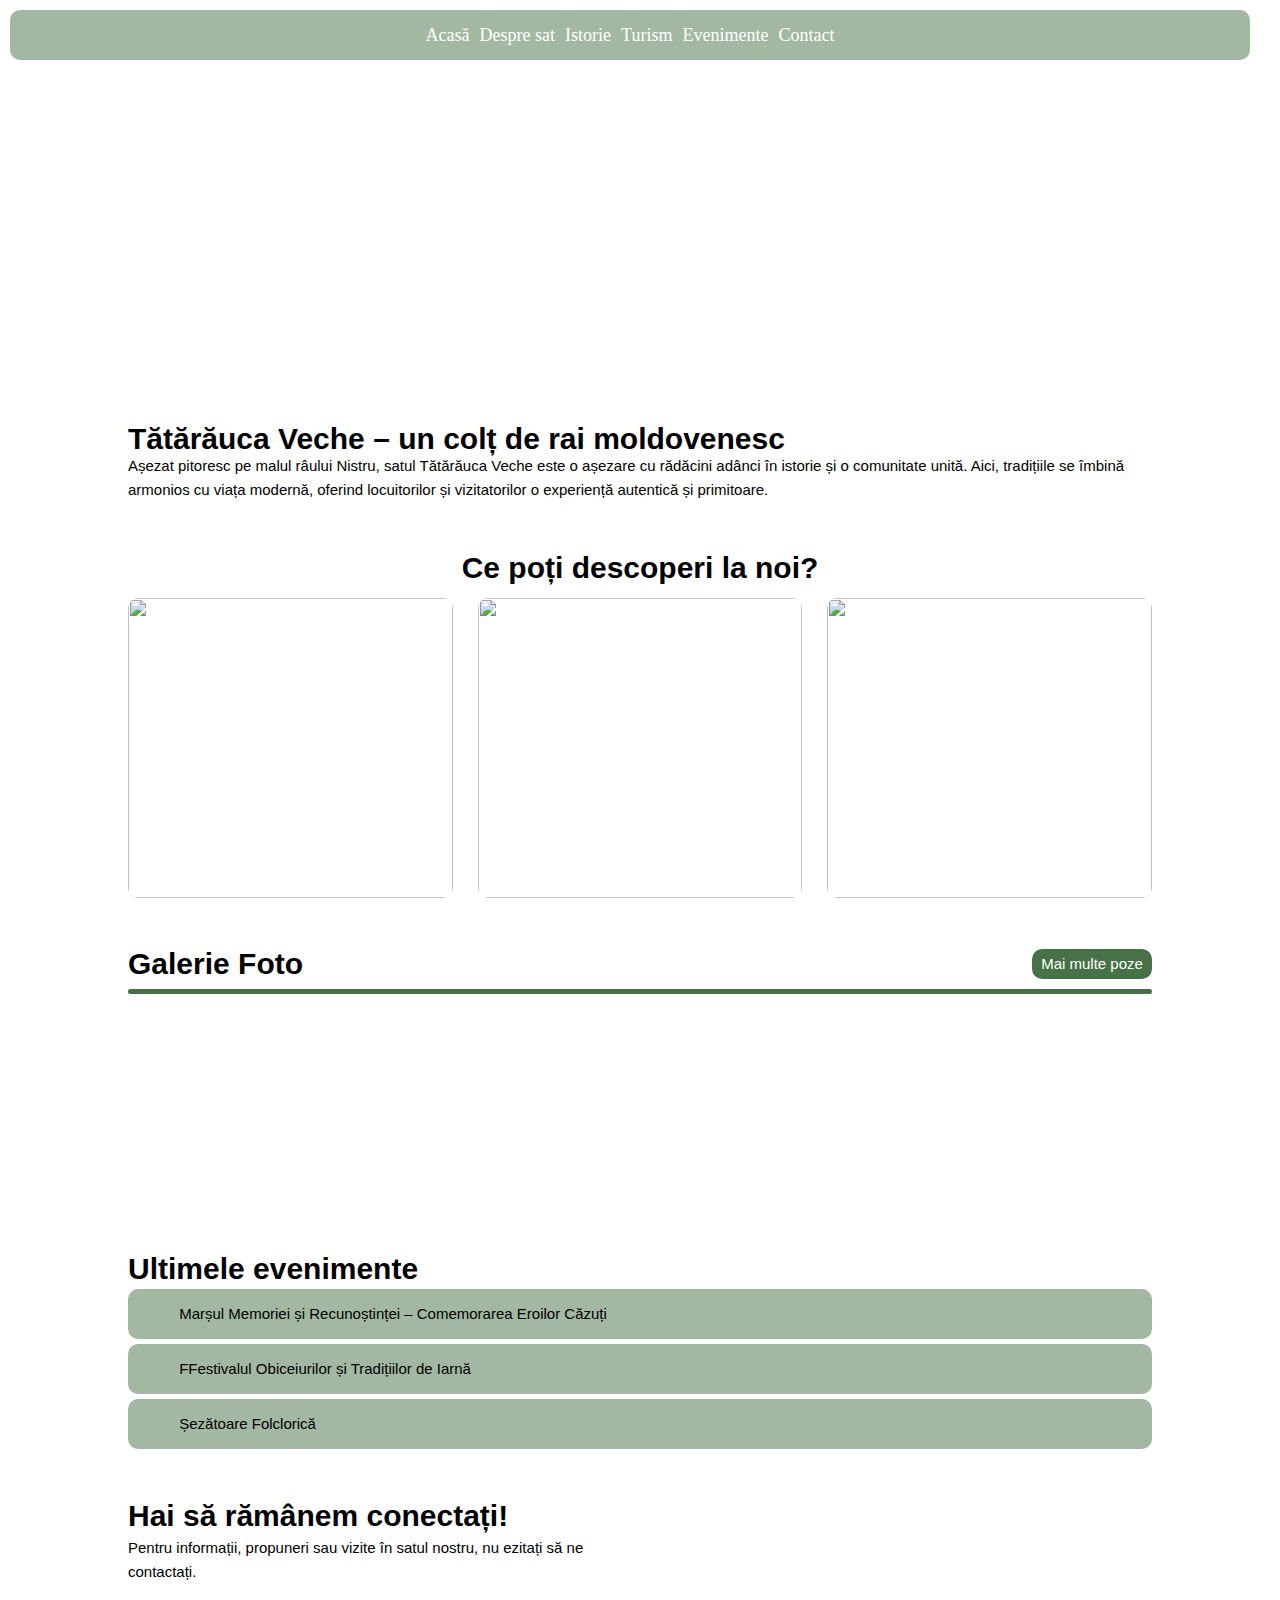
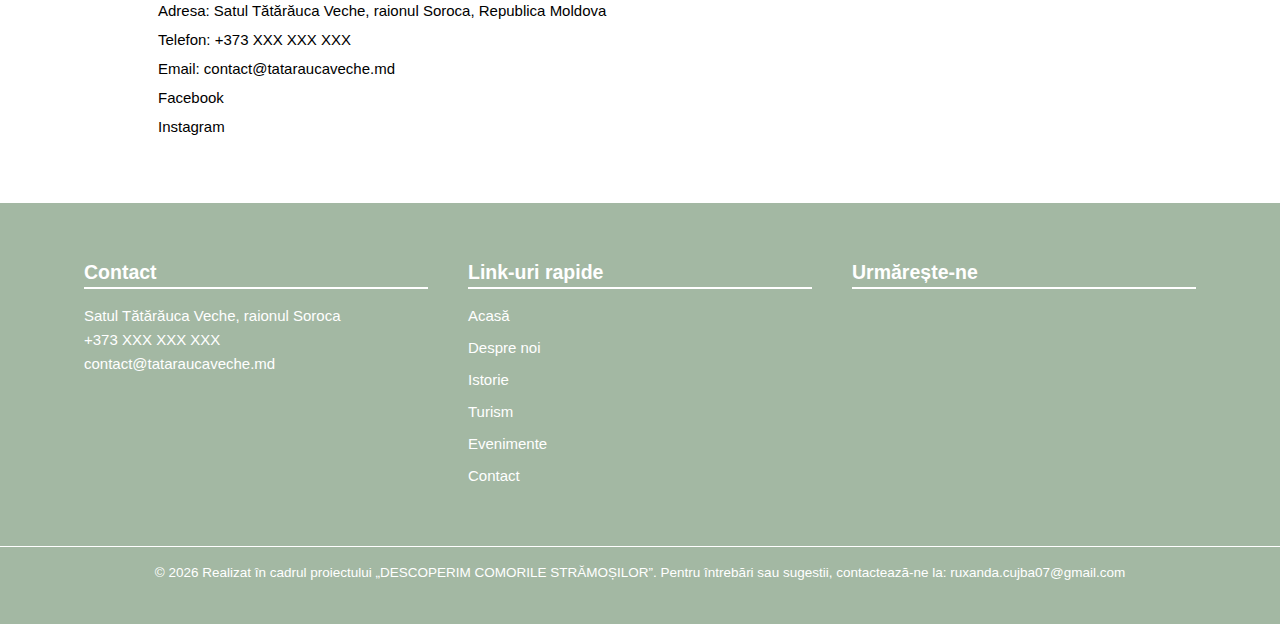
==== commit 42a409f7: "Add files via upload" ====
--- a/index.html
+++ b/index.html
@@ -16,6 +16,7 @@
     <link rel="stylesheet" href="style.css">
     <script src="js/galerie.js" defer></script>
     <script src="js/hamburgher.js" defer></script>
+    <script src="js/script.js" defer></script>
 </head>
 
 <body>
@@ -88,7 +89,7 @@
         <section class="mini-poze">
             <div class="text">
                 <h2>Galerie Foto</h2>
-                <a href="pages/galerie.html">
+                <a href="pagini/galerie.html">
                     <div class="buton">Mai multe poze</div>
                 </a>
             </div>
@@ -102,17 +103,19 @@
 
         <section class="mini-noutati">
             <h1>Ultimele evenimente</h1>
-            <div class="putine-noutati">
-                <div class="noutate">
-                    <p>Reabilitarea drumului principal va începe luna viitoare</p>
-                </div>
-                <div class="noutate">
-                    <p>Festivalul Tradișiilor Locale - ediția 2025</p>
-                </div>
-                <div class="noutate">
-                    <p>Proiecte de dezvoltare pentru agricultură și turism</p>
-                </div>
-            </div>
+            <a href="pagini/evenimente.html">
+                <div class="putine-noutati">
+                    <div class="noutate">
+                        <p>Marșul Memoriei și Recunoștinței – Comemorarea Eroilor Căzuți</p>
+                    </div>
+                    <div class="noutate">
+                        <p>FFestivalul Obiceiurilor și Tradițiilor de Iarnă</p>
+                    </div>
+                    <div class="noutate">
+                        <p>Șezătoare Folclorică</p>
+                    </div>
+                </div>
+            </a>
         </section>
 
         <section class="mini-contacte">
@@ -127,19 +130,27 @@
                     </div>
                     <div class="lincik">
                         <i class="fa-solid fa-phone"></i>
-                        <p>Telefon: +373 XXX XXX XXX</p>
+                        <a href="tel:###">
+                            <p>Telefon: +373 XXX XXX XXX</p>
+                        </a>
                     </div>
                     <div class="lincik">
                         <i class="fa-solid fa-envelope"></i>
-                        <p>Email: contact@tataraucaveche.md</p>
+                        <a href="mailto:">
+                            <p>Email: contact@tataraucaveche.md</p>
+                        </a>
                     </div>
                     <div class="lincik">
                         <i class="fa-brands fa-facebook"></i>
-                        <p>Facebook</p>
+                        <a target="_blank" href="https://www.facebook.com/liudmila.gutu.1044">
+                            <p>Facebook</p>
+                        </a>
                     </div>
                     <div class="lincik">
                         <i class="fa-brands fa-instagram"></i>
-                        <p>Instagram</p>
+                        <a target="_blank" href="https://www.instagram.com/svetlana.paunescu/">
+                            <p>Instagram</p>
+                        </a>
                     </div>
                 </div>
             </div>
@@ -182,14 +193,17 @@
             <div class="footer-section">
                 <h3>Urmărește-ne</h3>
                 <div class="social-icons">
-                    <a href="#"><i class="fa-brands fa-facebook"></i></a>
-                    <a href="#"><i class="fa-brands fa-facebook"></i></a>
-                    <a href="#"><i class="fa-brands fa-facebook"></i></a>
+                    <a target="_blank" href="https://www.facebook.com/liudmila.gutu.1044"><i
+                            class="fa-brands fa-facebook"></i></a>
+                    <a target="_blank" href="https://www.instagram.com/svetlana.paunescu/"><i
+                            class="fa-brands fa-instagram"></i></a>
                 </div>
             </div>
         </div>
         <div class="footer-bottom">
-            <p>&copy; 2025 Tătărăuca Veche.</p>
+            <p>&copy; <span class="anul"></span> Realizat în cadrul proiectului „DESCOPERIM COMORILE STRĂMOȘILOR”.
+                Pentru întrebări sau sugestii, contactează-ne la: <a style="color: #ffffff;"
+                    href="mailto:ruxanda.cujba07@gmail.com">ruxanda.cujba07@gmail.com</a></p>
         </div>
     </footer>
 
--- a/style.css
+++ b/style.css
@@ -168,7 +168,6 @@
     overflow: hidden;
     position: relative;
     transition: 0.5s;
-    cursor: pointer;
 }
 
 .card img {
@@ -954,7 +953,6 @@
     justify-content: center;
     align-items: center;
     color: #ffffff;
-    cursor: pointer;
     position: relative;
     overflow: hidden;
 }
@@ -982,7 +980,7 @@
 }
 
 main section.natura .atractii .container.maetonium:hover::after {
-    background: url('imagini/biserica\ 1.jpg') center/cover no-repeat;
+    background: url('imagini/tatarauca\ 14.jpg') center/cover no-repeat;
     opacity: 1;
 }
 
@@ -1019,7 +1017,7 @@
 main section.obiective .obiect-istorice .divcik {
     background-color: #a3b8a3;
     border-radius: 10px;
-    height: 200px;
+    height: 300px;
     display: flex;
     display: flex;
     justify-content: space-between;
@@ -1033,10 +1031,38 @@
 
 main section.obiective .obiect-istorice .divcik img {
     width: 50%;
-    height: 200px;
+    height: 300px;
     border-radius: 0 10px 10px 0;
     object-fit: cover;
     object-position: center;
+}
+
+
+main section.obiective .obiect-istorice .divcik img.stefan {
+    object-fit: cover;
+    object-position: center calc(50% + 110px);
+    height: auto;
+}
+
+@media (max-width: 1024px) {
+    main section.obiective .obiect-istorice .divcik img.stefan {
+        object-position: center calc(50% + 50px);
+    }
+}
+
+@media (max-width: 768px) {
+    main section.obiective .obiect-istorice .divcik img.stefan {
+        object-position: center top;
+    }
+}
+
+
+main section.obiective .obiect-istorice .divcik img.mon-prof {
+    object-position: center top;
+}
+
+main section.obiective .obiect-istorice .divcik img.eroi {
+    object-position: center top;
 }
 
 main section.obiective .obiect-istorice .divcik img.left {
@@ -1381,6 +1407,40 @@
     height: 500px;
 }
 
+
+
+
+/* GALERIE */
+section.galerie {
+    display: flex;
+    flex-wrap: wrap;
+    gap: 10px;
+    width: 100%;
+    align-items: center;
+    justify-content: center;
+}
+
+section.galerie img {
+    object-fit: cover;
+    width: 150px;
+    height: 150px;
+    border-radius: 10px;
+    transition: transform 0.3s ease, box-shadow 0.3s ease;
+    cursor: pointer;
+}
+
+section.galerie img.poz {
+    object-position: center calc(50% + 60px);
+    object-fit: cover;
+}
+
+section.galerie img.poz.x1 {
+    object-position: center;
+}
+
+section.galerie img:hover {
+    box-shadow: 0 8px 16px rgba(0, 0, 0, 0.2);
+}
 
 
 /* PENTRU POZE */
@@ -1562,7 +1622,7 @@
     .celula-poza {
         display: none;
     }
-    
+
     .contact-left {
         width: 100%;
     }
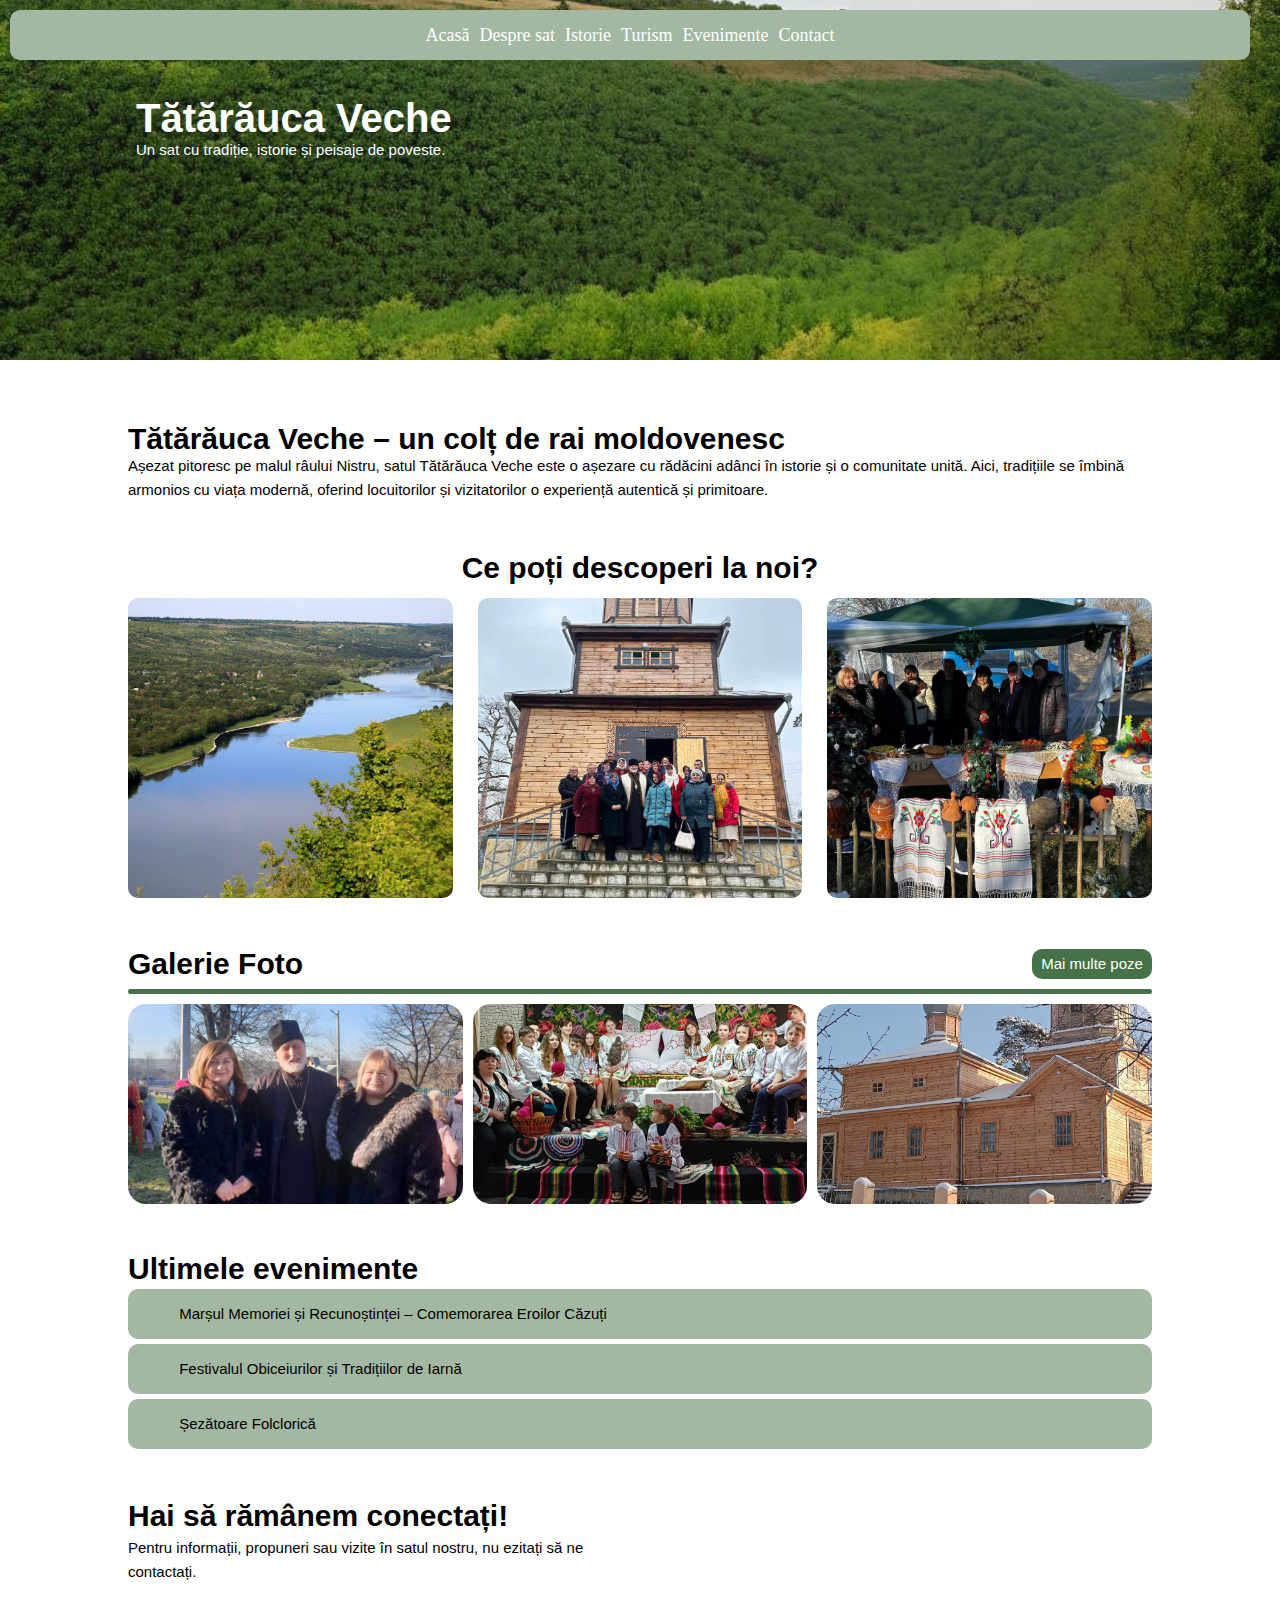
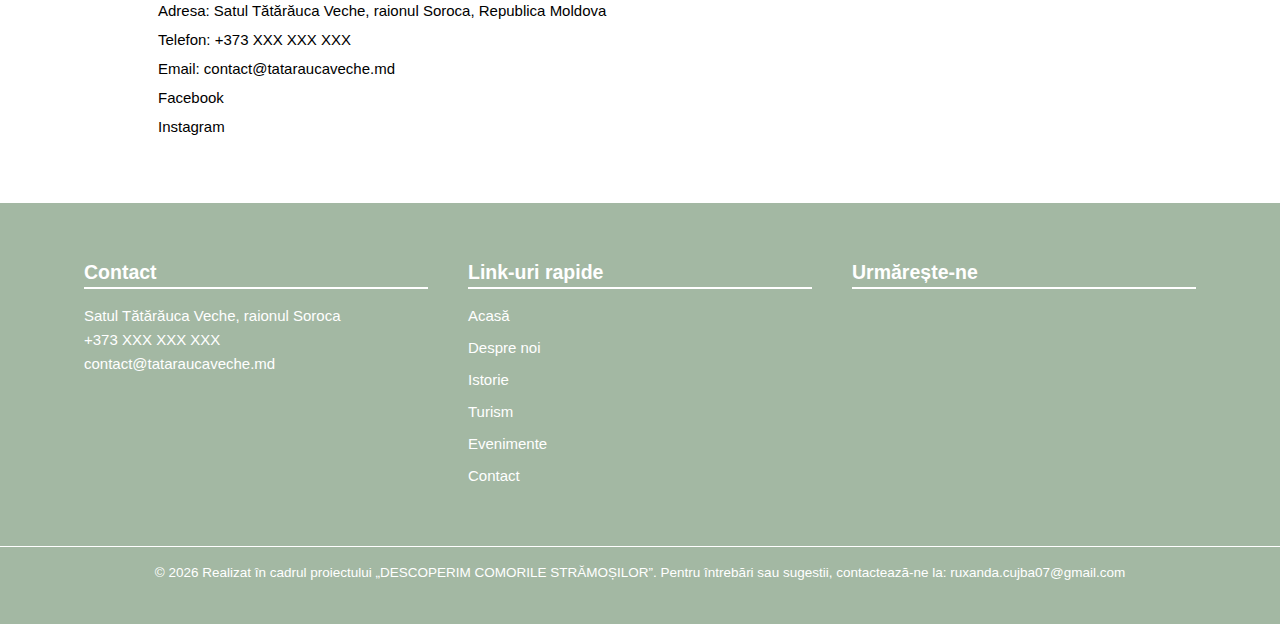
==== commit 898f7d79: "Add files via upload" ====
--- a/index.html
+++ b/index.html
@@ -109,7 +109,7 @@
                         <p>Marșul Memoriei și Recunoștinței – Comemorarea Eroilor Căzuți</p>
                     </div>
                     <div class="noutate">
-                        <p>FFestivalul Obiceiurilor și Tradițiilor de Iarnă</p>
+                        <p>Festivalul Obiceiurilor și Tradițiilor de Iarnă</p>
                     </div>
                     <div class="noutate">
                         <p>Șezătoare Folclorică</p>
--- a/style.css
+++ b/style.css
@@ -1528,8 +1528,18 @@
         height: 200px;
     }
 
+    main section.educatie .link .rel .infor h1.text {
+        width: 250px;
+    }
+
     main section.educatie .link .rel .image-container {
         height: 200px;
+        width: 400px;
+        margin-left: 50px;
+    }
+
+    main section.educatie .link .rel:hover .image-container {
+        margin-left: 10px;
     }
 
 
@@ -1660,7 +1670,29 @@
     }
 
 
-
+    /* invatamant si cultura pentru viitor */
+    main section.educatie .link {
+        flex-direction: column;
+    }
+
+    main section.educatie .link .rel {
+        width: 100%;
+        height: 200px;
+    }
+
+    main section.educatie .link .rel .infor h1.text {
+        width: 250px;
+    }
+
+    main section.educatie .link .rel .image-container {
+        height: 200px;
+        width: 400px;
+        margin-left: -50px;
+    }
+
+    main section.educatie .link .rel:hover .image-container {
+        margin-left: -100px;
+    }
 
 
     section.date .sect {
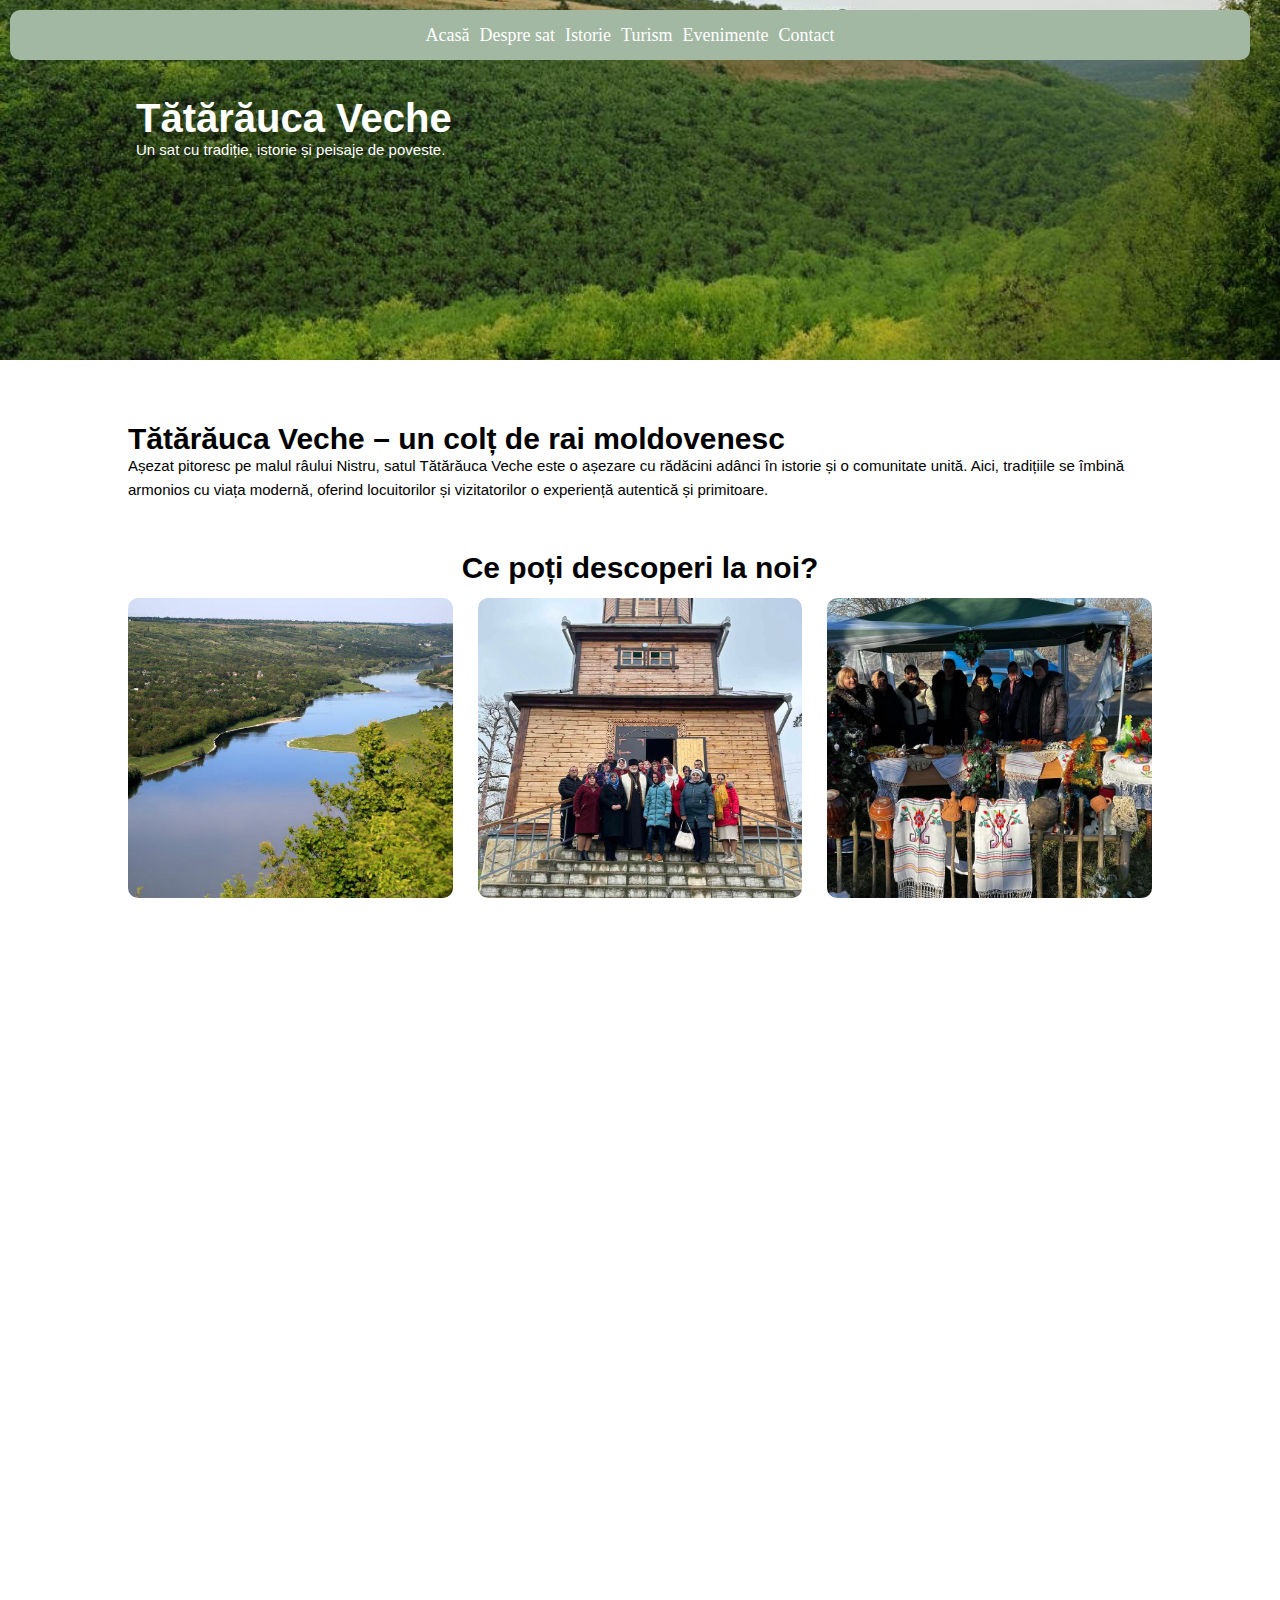
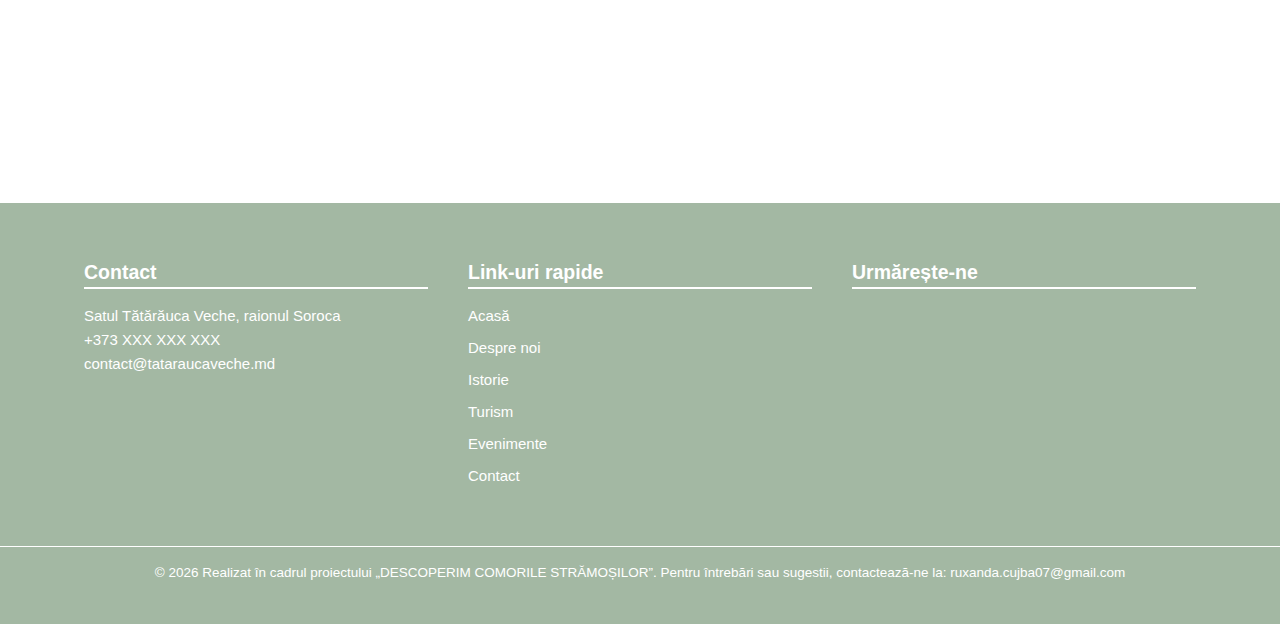
==== commit db620661: "Add files via upload" ====
--- a/index.html
+++ b/index.html
@@ -5,6 +5,8 @@
     <meta charset="UTF-8">
     <meta name="viewport" content="width=device-width, initial-scale=1.0">
     <title>Tătărăuca Veche</title>
+    
+    <link rel="icon" type="image/png" href="imagini/logo.png">
 
     <meta name="keywords"
         content="Tătărăuca Veche,web developer, proiecte,  website,website de prezentare, aplicatie" />
--- a/style.css
+++ b/style.css
@@ -73,6 +73,9 @@
     cursor: pointer;
     display: none;
     color: #477147;
+    width: 40px;
+    height: 40px;
+    z-index: 100;
 }
 
 .hamburgher {
@@ -133,6 +136,32 @@
 main {
     margin: 5% 10%;
 }
+
+
+
+
+
+
+
+section {
+    opacity: 0;
+    transform: translateY(50px);
+    transition: opacity 1s ease-out, transform 1s ease-out;
+}
+
+section.show {
+    opacity: 1;
+    transform: translateY(0);
+}
+
+
+
+
+
+
+
+
+
 
 
 /* despre noi putina informatie */
